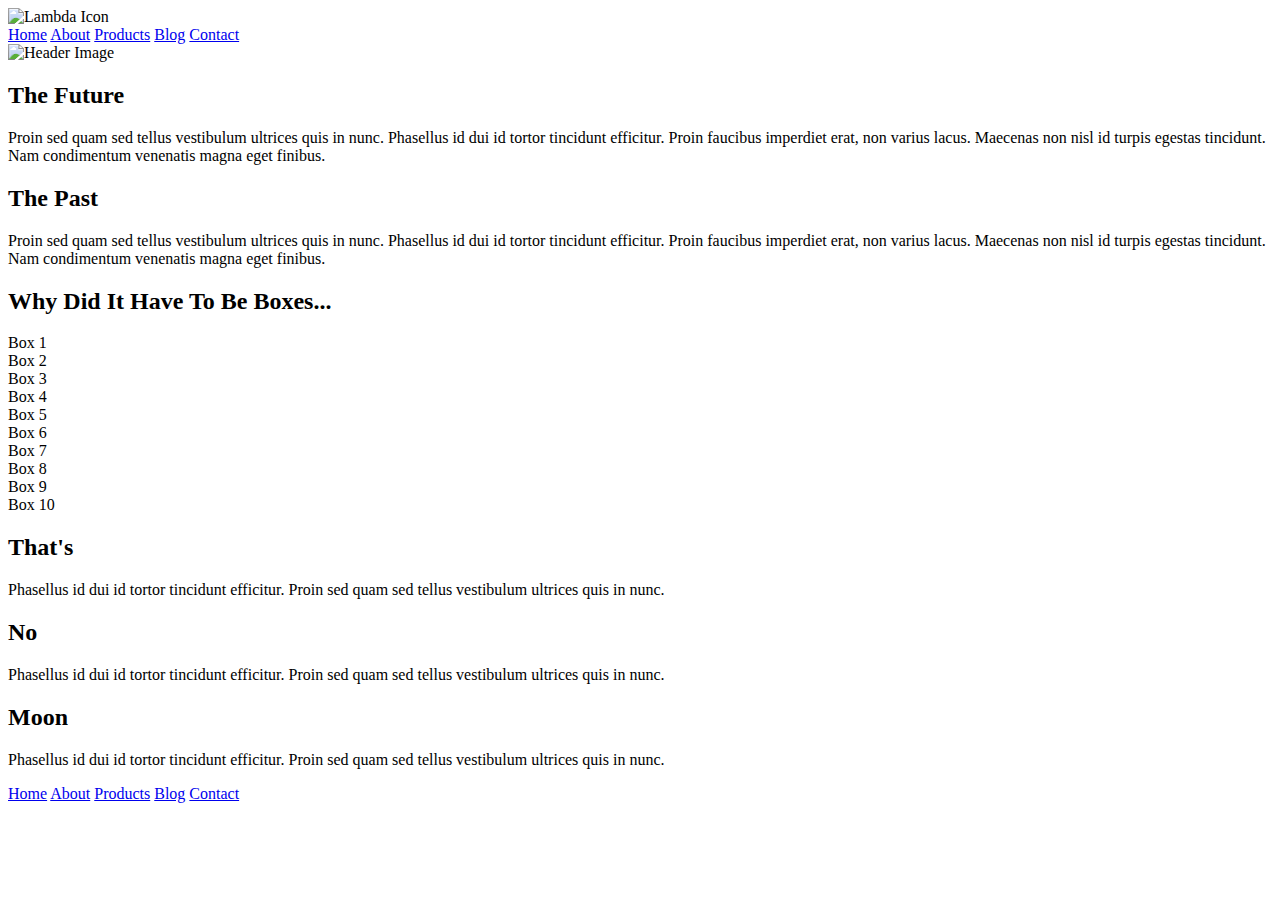
==== index.html @ 62310834 "HTML Structure Completed" ====
<!doctype html>

<html lang="en">
<head>
  <meta charset="utf-8">

  <title>Sprint Challenge - Home</title>

  <link href="https://fonts.googleapis.com/css?family=Roboto|Rubik" rel="stylesheet">
  <link rel="stylesheet" href="css/index.css">

</head>

<body>
    <div class="container">

        <!-- Icon Nav and Image -->
        <header>
            <div class="top">
                <img src="assets/lambda-black.png" alt="Lambda Icon">
                <nav>
                    <a href="#">Home</a>
                    <a href="about.html">About</a>
                    <a href="#">Products</a>
                    <a href="#">Blog</a>
                    <a href="#">Contact</a>
                </nav>
            </div>

            <img src="assets/jumbo.jpg" alt="Header Image">    
        </header>
   
        <!-- Two Paragraphs -->
        <section class="top-content">
            <div class="text-container">
                <h2>The Future</h2>
                <p>Proin sed quam sed tellus vestibulum ultrices quis in nunc. Phasellus id dui id tortor tincidunt efficitur. Proin faucibus imperdiet erat, non varius lacus. Maecenas non nisl id turpis egestas tincidunt. Nam condimentum venenatis magna eget finibus.</p>
            </div>
            <div class="text-container">
                <h2>The Past</h2>
                <p>Proin sed quam sed tellus vestibulum ultrices quis in nunc. Phasellus id dui id tortor tincidunt efficitur. Proin faucibus imperdiet erat, non varius lacus. Maecenas non nisl id turpis egestas tincidunt. Nam condimentum venenatis magna eget finibus.</p>
            </div>
        </section>
        

        <!-- Boxes -->
        <section class="middle-content">
        
            <h2>Why Did It Have To Be Boxes...</h2>
            
            <div class="boxes">
                <div class="box">Box 1</div>
                <div class="box">Box 2</div>
                <div class="box">Box 3</div>
                <div class="box">Box 4</div>
                <div class="box">Box 5</div>
                <div class="box">Box 6</div>
                <div class="box">Box 7</div>
                <div class="box">Box 8</div>
                <div class="box">Box 9</div>
                <div class="box">Box 10</div>
            </div>
        
        </section>

        <!-- Three Paragraphs -->
        <section class="bottom-content">

            <div class="text-container">
                <h2>That's</h2>
                <p>Phasellus id dui id tortor tincidunt efficitur. Proin sed quam sed tellus vestibulum ultrices quis in nunc.</p>
            </div>
            <div class="text-container">
                <h2>No</h2>
                <p>Phasellus id dui id tortor tincidunt efficitur. Proin sed quam sed tellus vestibulum ultrices quis in nunc.</p>
            </div>
            <div class="text-container">
                <h2>Moon</h2>
                <p>Phasellus id dui id tortor tincidunt efficitur. Proin sed quam sed tellus vestibulum ultrices quis in nunc.</p>
            </div>
        </section>
        
        <!-- Navigation -->
        <footer>
            <nav>
                <a href="#">Home</a>
                <a href="index.html">About</a>
                <a href="#">Products</a>
                <a href="#">Blog</a>
                <a href="#">Contact</a>
            </nav>
        </footer>
    </div><!-- container -->        
</body>
</html>
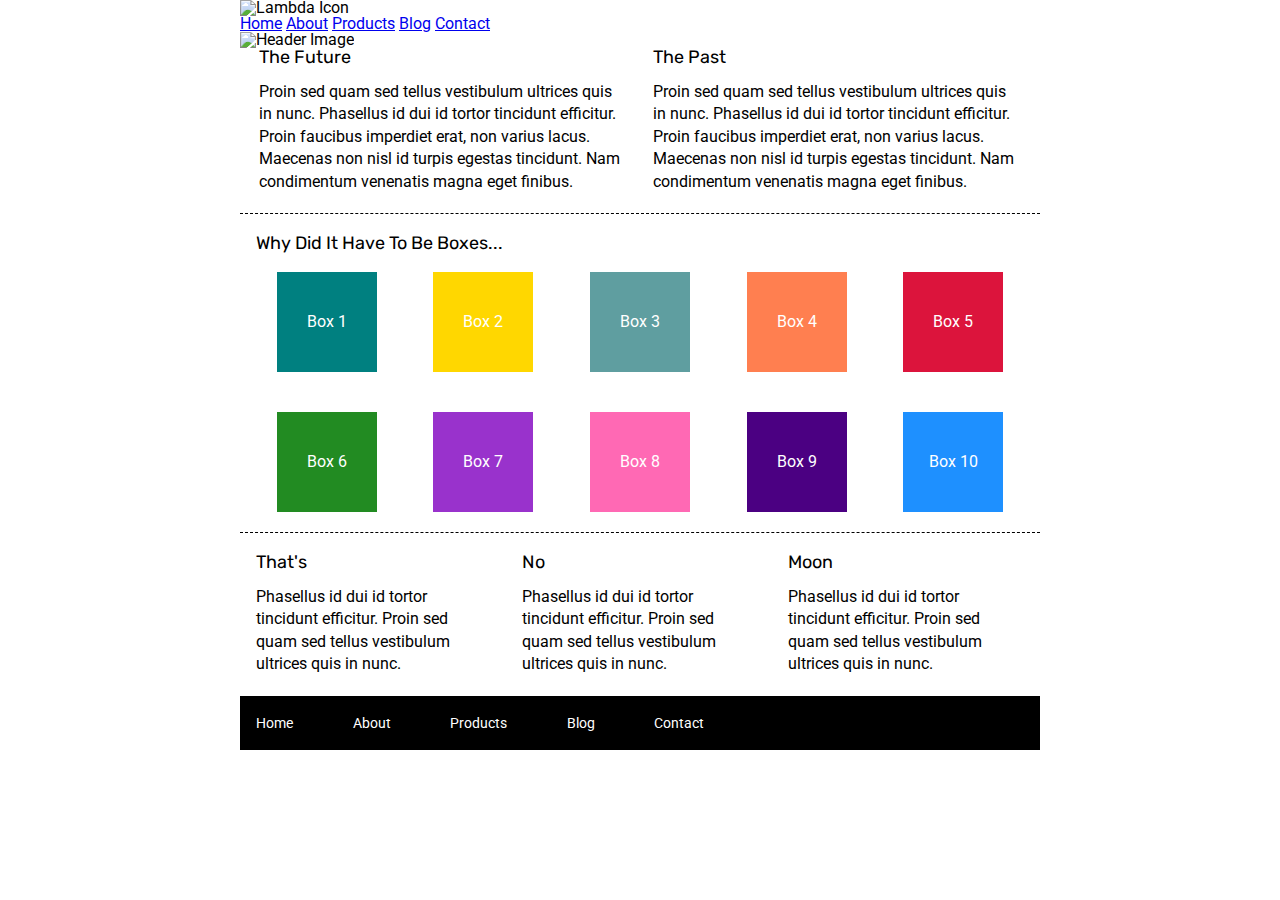
==== commit 3deea82e: "Boxes Colored Properly" ====
--- a/index.html
+++ b/index.html
@@ -7,7 +7,7 @@
   <title>Sprint Challenge - Home</title>
 
   <link href="https://fonts.googleapis.com/css?family=Roboto|Rubik" rel="stylesheet">
-  <link rel="stylesheet" href="css/index.css">
+  <link rel="stylesheet" href="css/main.css">
 
 </head>
 
@@ -49,16 +49,16 @@
             <h2>Why Did It Have To Be Boxes...</h2>
             
             <div class="boxes">
-                <div class="box">Box 1</div>
-                <div class="box">Box 2</div>
-                <div class="box">Box 3</div>
-                <div class="box">Box 4</div>
-                <div class="box">Box 5</div>
-                <div class="box">Box 6</div>
-                <div class="box">Box 7</div>
-                <div class="box">Box 8</div>
-                <div class="box">Box 9</div>
-                <div class="box">Box 10</div>
+                <div class="box box1">Box 1</div>
+                <div class="box box2">Box 2</div>
+                <div class="box box3">Box 3</div>
+                <div class="box box4">Box 4</div>
+                <div class="box box5">Box 5</div>
+                <div class="box box6">Box 6</div>
+                <div class="box box7">Box 7</div>
+                <div class="box box8">Box 8</div>
+                <div class="box box9">Box 9</div>
+                <div class="box box10">Box 10</div>
             </div>
         
         </section>
--- a/css/main.css
+++ b/css/main.css
@@ -0,0 +1,201 @@
+/* http://meyerweb.com/eric/tools/css/reset/ 
+   v2.0 | 20110126
+   License: none (public domain)
+*/
+
+html, body, div, span, applet, object, iframe,
+h1, h2, h3, h4, h5, h6, p, blockquote, pre,
+a, abbr, acronym, address, big, cite, code,
+del, dfn, em, img, ins, kbd, q, s, samp,
+small, strike, strong, sub, sup, tt, var,
+b, u, i, center,
+dl, dt, dd, ol, ul, li,
+fieldset, form, label, legend,
+table, caption, tbody, tfoot, thead, tr, th, td,
+article, aside, canvas, details, embed, 
+figure, figcaption, footer, header, hgroup, 
+menu, nav, output, ruby, section, summary,
+time, mark, audio, video {
+	margin: 0;
+	padding: 0;
+	border: 0;
+	font-size: 100%;
+	font: inherit;
+	vertical-align: baseline;
+}
+/* HTML5 display-role reset for older browsers */
+article, aside, details, figcaption, figure, 
+footer, header, hgroup, menu, nav, section {
+	display: block;
+}
+body {
+	line-height: 1;
+}
+ol, ul {
+	list-style: none;
+}
+blockquote, q {
+	quotes: none;
+}
+blockquote:before, blockquote:after,
+q:before, q:after {
+	content: '';
+	content: none;
+}
+table {
+	border-collapse: collapse;
+	border-spacing: 0;
+}
+
+* {
+    box-sizing: border-box;
+}
+
+html, body {
+    height: 100%;
+    font-family: 'Roboto', sans-serif;
+}
+
+h1, h2, h3, h4, h5 {
+    font-size: 18px;
+    margin-bottom: 15px;
+    font-family: 'Rubik', sans-serif;
+}
+
+p {
+    line-height: 1.4;
+}
+
+.container {
+    width: 800px;
+    margin: 0 auto;
+}
+
+.top-content {
+    display: flex;
+    flex-wrap: wrap;
+    justify-content: space-evenly;
+    margin-bottom: 20px;
+    border-bottom: 1px dashed black;
+}
+
+.top-content .text-container {
+    width: 48%;
+    padding: 0 1%;
+    padding-bottom: 20px;  
+}
+
+.middle-content {
+    margin-bottom: 20px;
+    border-bottom: 1px dashed black;
+}
+
+.middle-content h2 {
+    padding: 0 2%;
+    margin-bottom: 0;
+}
+
+.middle-content .boxes {
+    display: flex;
+    flex-wrap: wrap;
+    justify-content: space-evenly;
+}
+
+.middle-content .boxes .box {
+    width: 12.5%;
+    height: 100px;
+    background: black;
+    margin: 20px 2.5%;
+    color: white;
+    display: flex;
+    align-items: center;
+    justify-content: center;
+}
+
+/* Start of Boxes Colors */
+.middle-content .boxes .box1 
+{
+    background: teal;
+}
+
+.middle-content .boxes .box2 
+{
+    background: gold;
+}
+
+.middle-content .boxes .box3 
+{
+    background: cadetblue;
+}
+
+.middle-content .boxes .box4 
+{
+    background: coral;
+}
+
+.middle-content .boxes .box5 
+{
+    background: crimson;
+}
+
+.middle-content .boxes .box6 
+{
+    background: forestgreen;
+}
+
+.middle-content .boxes .box7 
+{
+    background: darkorchid;
+}
+
+.middle-content .boxes .box8 
+{
+    background: hotpink;
+}
+
+.middle-content .boxes .box9 
+{
+    background: indigo;
+}
+
+.middle-content .boxes .box10 
+{
+    background: dodgerblue;
+}
+
+
+/* End of Boxes Colors */
+
+.bottom-content {
+    display: flex;
+    margin: 0 2% 20px;
+    justify-content: space-around;
+}
+
+.bottom-content .text-container {
+    padding-right: 4%;
+}
+
+.bottom-content .text-container:last-child {
+    padding-right: 0;
+}
+
+footer {
+    width: 100%;
+    background: black;
+}
+
+footer nav {
+    width: 60%;
+    display: flex;
+    justify-content: space-between;
+    align-items: center;
+    padding: 20px 2%;
+    font-size: 14px;
+}
+
+footer nav a {
+    color: white;
+    text-decoration: none;
+}
+
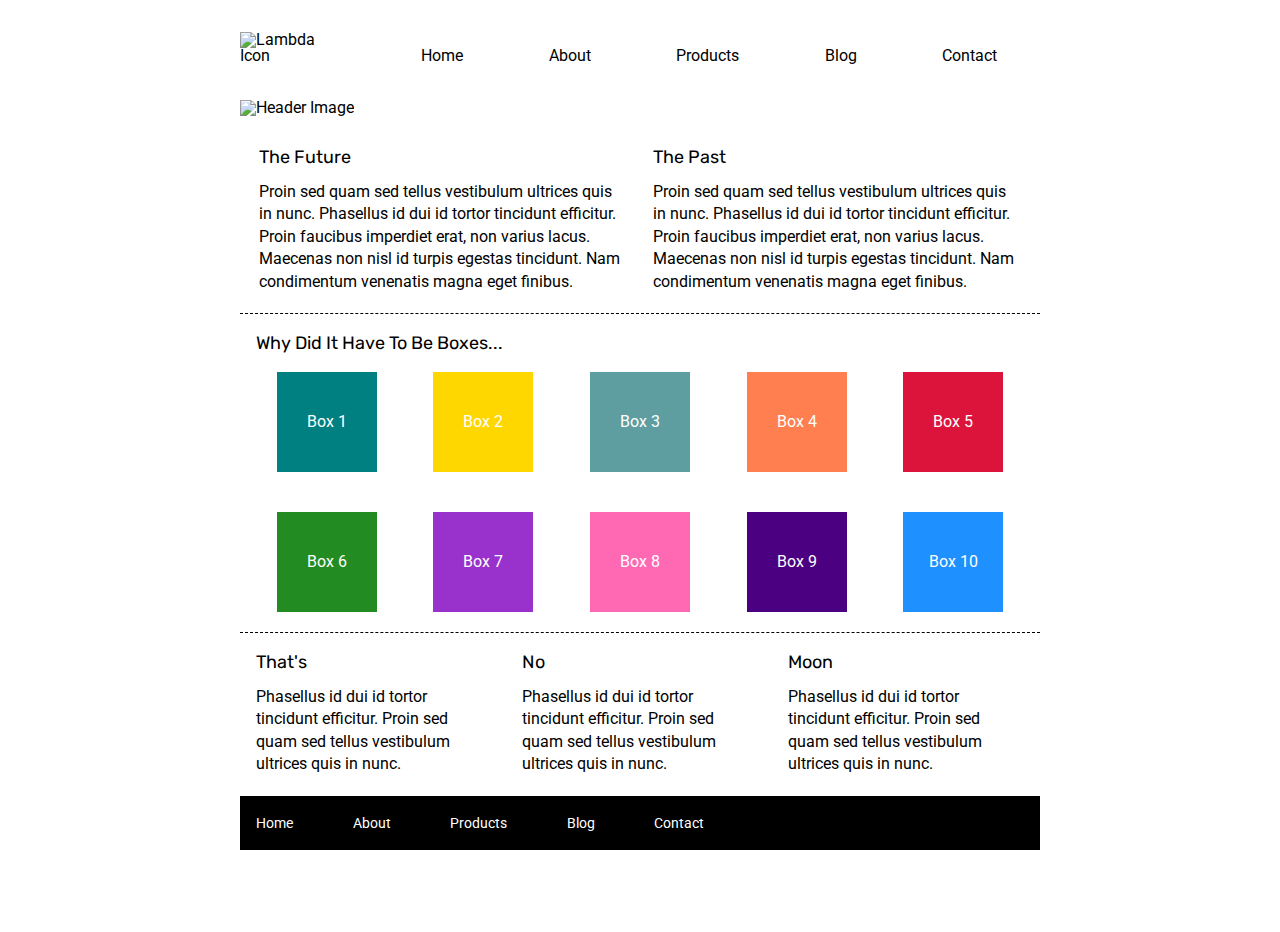
==== commit eb236825: "Header Completed" ====
--- a/index.html
+++ b/index.html
@@ -15,10 +15,10 @@
     <div class="container">
 
         <!-- Icon Nav and Image -->
-        <header>
+        <header class="header">
             <div class="top">
                 <img src="assets/lambda-black.png" alt="Lambda Icon">
-                <nav>
+                <nav class="top-navigation">
                     <a href="#">Home</a>
                     <a href="about.html">About</a>
                     <a href="#">Products</a>
--- a/css/main.css
+++ b/css/main.css
@@ -71,6 +71,38 @@
     margin: 0 auto;
 }
 
+/* Start of Header */
+.header
+{
+    margin: 4% 0;
+}
+
+.top
+{
+    display: flex;
+    margin-bottom: 4.5%;
+}
+
+.top-navigation
+{
+    display: flex;
+    width: 100%;
+    justify-content: space-around;
+    align-items: flex-end;
+}
+
+.top-navigation a
+{
+    text-decoration: none;
+    color: black;
+}
+
+.top img
+{
+    margin-right: 6%;
+}
+/* End of Header */
+
 .top-content {
     display: flex;
     flex-wrap: wrap;
